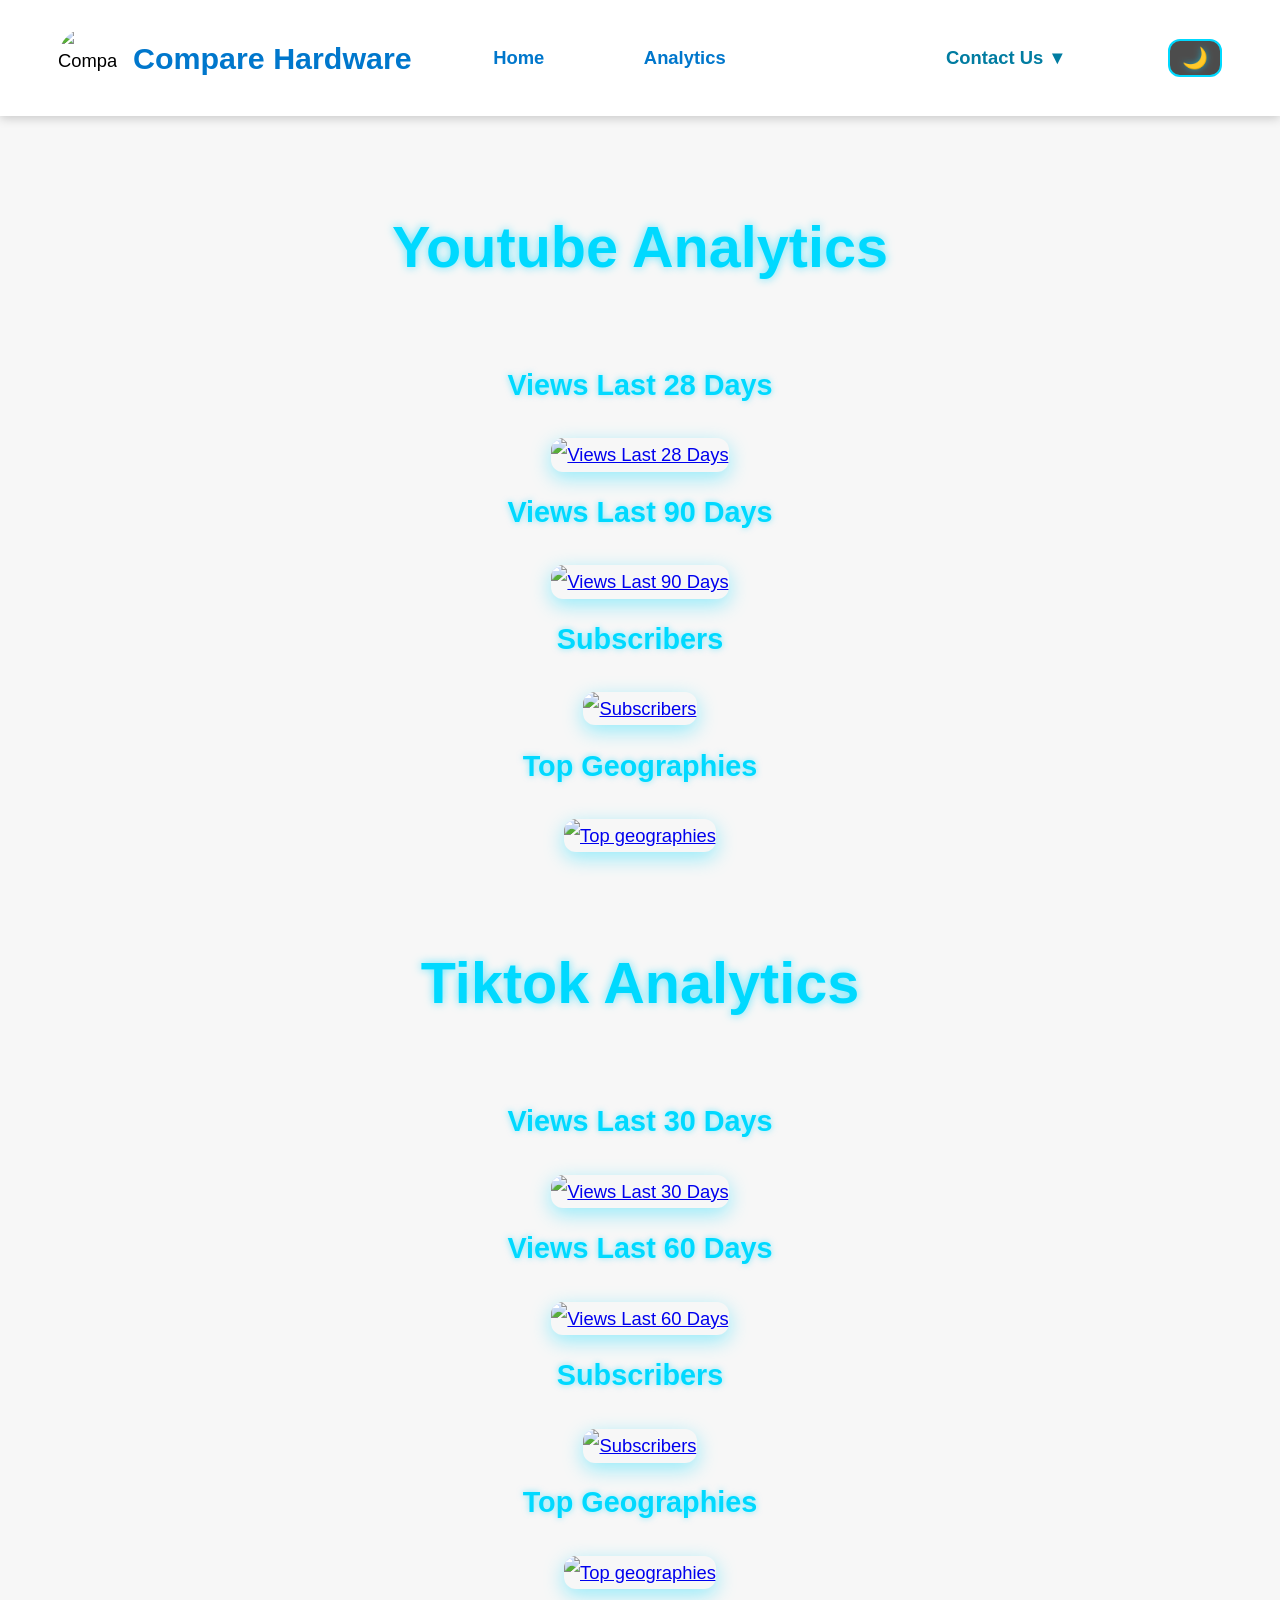
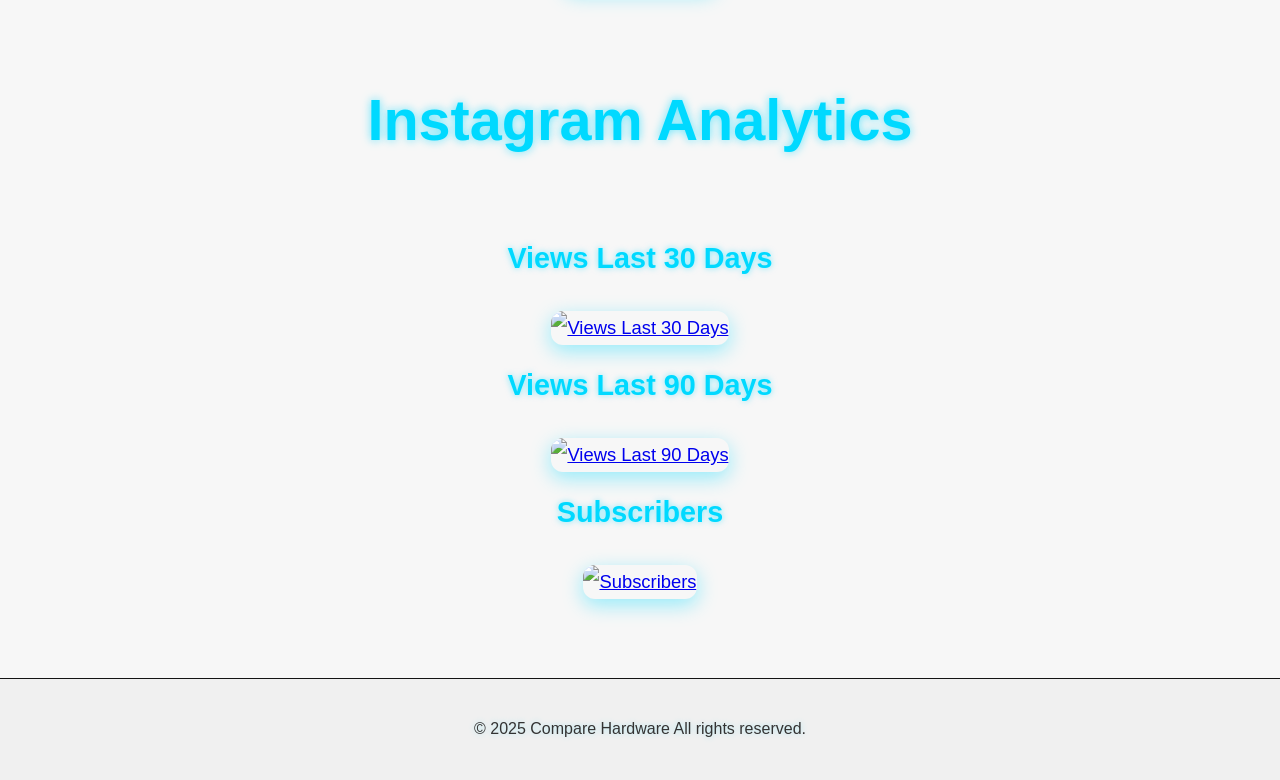
==== analytics.html @ 47e4a1ab "Add files via upload" ====
<!DOCTYPE html>
<html>
<head>
  <meta charset="UTF-8">
  <meta name="viewport" content="width=device-width, initial-scale=1.0">
  <title>Compare Hardware Analytics</title>
  <link rel="stylesheet" href="style.css">
  <style>
    /* Dropdown Contact Us */
    .dropdown {
      position: relative;
      display: inline-block;
      margin-left: 120px; /* نفس مسافة باقي الروابط */
    }
    .dropdown-content {
      display: none;
      position: absolute;
      background-color: rgba(0,0,0,0.85);
      min-width: 200px;
      box-shadow: 0 8px 16px rgba(0,0,0,0.4);
      border-radius: 10px;
      padding: 10px 0;
      z-index: 1000;
    }
    .dropdown-content a {
      color: #00d9ff;
      padding: 10px 20px;
      text-decoration: none;
      display: flex;
      align-items: center;
      gap: 10px;
      transition: all 0.3s ease;
    }
    .dropdown-content a:hover {
      background-color: #00d9ff;
      color: #000;
    }
    .dropdown:hover .dropdown-content {
      display: block;
    }

    /* Light / Dark Mode */
    #mode-toggle {
      cursor: pointer;
      margin-left: 20px;
      font-size: 1.3rem;
      padding: 5px 12px;
      border-radius: 12px;
      border: 2px solid #00d9ff;
      background-color: rgba(0,0,0,0.7);
      color: #00d9ff;
      transition: all 0.3s ease;
    }
    #mode-toggle:hover {
      background-color: #00d9ff;
      color: #000;
    }

    /* Light Mode Styles */
    .light-mode {
      background-color: #f7f7f7 !important;
      color: #000 !important;
    }
    .light-mode .header {
      background-color: rgba(255,255,255,0.9) !important;
      box-shadow: 0 2px 10px rgba(0,0,0,0.2);
    }
    .light-mode .header nav a {
      color: #0077cc !important;
      text-shadow: none;
    }
    .light-mode .header h1 {
      color: #0077cc !important;
      text-shadow: none;
    }
    .light-mode .dropdown-content {
      background-color: rgba(255,255,255,0.95);
    }
    .light-mode .dropdown-content a:hover {
      background-color: #0077cc;
      color: #fff;
    }
    .light-mode footer {
      background-color: #f0f0f0;
      color: #333;
    }

    /* Responsive adjustments */
    @media(max-width:768px){
      .header {
        flex-direction: column;
        gap: 15px;
        padding: 20px;
      }
      .header nav {
        display: flex;
        flex-direction: column;
        gap: 10px;
      }
      .dropdown {
        margin-left: 0;
      }
      #mode-toggle {
        margin-left: 0;
      }
      .stats .gallery img { max-width: 320px; }
      .stats .gallery h3 { font-size: 1.55rem; }
      .analytics h2 { font-size: 3rem; }
    }
  </style>
</head>
<body class="light-mode">
<header class="header">
  <div class="logo">
    <img src="Imagess/channels4_profile.jpg" alt="Compare Hardware Logo">
    <h1>Compare Hardware</h1>
  </div>
  <nav>
    <a href="index.html">Home</a>
    <a href="analytics.html">Analytics</a>
    <div class="dropdown">
      <span class="dropbtn">Contact Us ▼</span>
      <div class="dropdown-content">
        <a href="https://wa.me/201120597102" target="_blank">
          <img src="Imagess/pngimg.com - whatsapp_PNG6.png" alt="WhatsApp" width="20"> WhatsApp
        </a>
        <a href="mailto:magdyymaherr@gmail.com">
          <img src="Imagess/542689.png" alt="Email" width="20"> Email
        </a>
        <a href="tel:+201120597102">
          <img src="Imagess/phone-98.png" alt="Phone" width="20"> Call
        </a>
      </div>
    </div>
  </nav>
  <button id="mode-toggle" class="mode-btn">🌙</button>
</header>

<section class="analytics">
  <h2>Youtube Analytics</h2>
  <div class="stats">
    <div class="gallery">
      <h3>Views Last 28 Days</h3>
      <a href="#img1"><img src="Imagess/Screenshot 2025-11-09 215745.png" alt="Views Last 28 Days"></a>
      <h3>Views Last 90 Days</h3>
      <a href="#img2"><img src="Imagess/Screenshot 2025-11-09 215755.png" alt="Views Last 90 Days"></a>
      <h3>Subscribers</h3>
      <a href="#img3"><img src="Imagess/Screenshot 2025-11-09 215812.png" alt="Subscribers"></a>
      <h3>Top Geographies</h3>
      <a href="#img4"><img src="Imagess/yt.png" alt="Top geographies"></a>
    </div>
  </div>
</section>

<section class="analytics">
  <h2>Tiktok Analytics</h2>
  <div class="stats">
    <div class="gallery">
      <h3>Views Last 30 Days</h3>
      <a href="#img5"><img src="Imagess/30.png" alt="Views Last 30 Days"></a>
      <h3>Views Last 60 Days</h3>
      <a href="#img6"><img src="Imagess/60.png" alt="Views Last 60 Days"></a>
      <h3>Subscribers</h3>
      <a href="#img7"><img src="Imagess/tt fol.png" alt="Subscribers"></a>
      <h3>Top Geographies</h3>
      <a href="#img8"><img src="Imagess/tt loc.png" alt="Top geographies"></a>
    </div>
  </div>
</section>

<section class="analytics">
  <h2>Instagram Analytics</h2>
  <div class="stats">
    <div class="gallery">
      <h3>Views Last 30 Days</h3>
      <a href="#img9"><img src="Imagess/inst30.png" alt="Views Last 30 Days"></a>
      <h3>Views Last 90 Days</h3>
      <a href="#img10"><img src="Imagess/inst 90.png" alt="Views Last 90 Days"></a>
      <h3>Subscribers</h3>
      <a href="#img11"><img src="Imagess/inst fol.png" alt="Subscribers"></a>
    </div>
  </div>
</section>

<!-- Lightbox -->
<div id="img1" class="lightbox"><img src="Imagess/Screenshot 2025-11-09 215745.png"></div>
<div id="img2" class="lightbox"><img src="Imagess/Screenshot 2025-11-09 215755.png"></div>
<div id="img3" class="lightbox"><img src="Imagess/Screenshot 2025-11-09 215812.png"></div>
<div id="img4" class="lightbox"><img src="Imagess/yt.png"></div>
<div id="img5" class="lightbox"><img src="Imagess/30.png"></div>
<div id="img6" class="lightbox"><img src="Imagess/60.png"></div>
<div id="img7" class="lightbox"><img src="Imagess/tt fol.png"></div>
<div id="img8" class="lightbox"><img src="Imagess/tt loc.png"></div>
<div id="img9" class="lightbox"><img src="Imagess/inst30.png"></div>
<div id="img10" class="lightbox"><img src="Imagess/inst 90.png"></div>
<div id="img11" class="lightbox"><img src="Imagess/inst fol.png"></div>

<footer>
  <p>© 2025 Compare Hardware All rights reserved.</p>
</footer>

<script>
  const modeToggle = document.getElementById('mode-toggle');
  modeToggle.addEventListener('click', () => {
    document.body.classList.toggle('light-mode');
    modeToggle.textContent = document.body.classList.contains('light-mode') ? '🌞' : '🌙';
  });
  document.querySelectorAll("div").forEach((e)=>e.onclick = ()=> {if(window.location.hash) window.location.hash = ''});
</script>
</body>
</html>
---- style.css ----
/* ===================== عام ===================== */
* {
  margin: 0;
  padding: 0;
  box-sizing: border-box;
  font-family: "Montserrat", sans-serif;
  opacity: 0; /* عشان افكت الظهور */
  transform: translateY(20px);
  animation: fadeInUp 1s forwards;
}

body {
  background-color: #141414;
  color: #141414;
  line-height: 1.8;
  font-size: 1.15rem;
  transition: background-color 0.4s, color 0.4s;
}

/* ===================== Header ===================== */
.header {
  display: flex;
  align-items: center;
  justify-content: space-between;
  padding: 28px 58px;
  background-color: #141414;
  position: sticky;
  top: 0;
  z-index: 1000;
  box-shadow: 0 2px 10px #141414;
  flex-wrap: wrap;
}

.header .logo {
  display: flex;
  align-items: center;
  gap: 15px;
}

.header .logo img {
  width: 60px;
  height: 60px;
  border-radius: 50%;
  object-fit: cover;
}

.header h1 {
  font-weight: 800;
  font-size: 1.9rem;
  color: #00d9ff;
  text-shadow: 0 0 8px rgba(0,217,255,0.6);
}

.header nav {
  display: flex;
  align-items: center;
  gap: 100px; /* مسافة بين الروابط */
  flex-wrap: wrap;
}

.header nav a, 
.header .dropbtn {
  color: #00d9ff;
  text-decoration: none;
  font-weight: 600;
  position: relative;
  transition: color 0.3s ease;
  text-shadow: 0 0 6px rgba(0,217,255,0.6);
  cursor: pointer;
}

.header nav a::after,
.header .dropbtn::after {
  content: "";
  position: absolute;
  width: 0;
  height: 2px;
  left: 0;
  bottom: -5px;
  background-color: #00d9ff;
  transition: width 0.3s;
}

.header nav a:hover::after,
.header .dropbtn:hover::after {
  width: 100%;
}

/* ===================== Dropdown ===================== */
.dropdown {
  position: relative;
}

.dropdown-content {
  display: none;
  position: absolute;
  top: 35px;
  right: 0;
  background-color: rgba(0,0,0,0.9);
  min-width: 190px;
  border-radius: 10px;
  box-shadow: 0 4px 10px rgba(0,217,255,0.3);
  z-index: 10;
}

.dropdown-content a {
  color: #00d9ff;
  padding: 12px 16px;
  display: flex;
  align-items: center;
  text-decoration: none;
  transition: background 0.3s;
  font-weight: 500;
}

.dropdown-content a img {
  width: 20px;
  margin-right: 10px;
}

.dropdown-content a:hover {
  background-color: rgba(0,217,255,0.1);
}

.dropdown:hover .dropdown-content {
  display: block;
}

/* ===================== زر الوضع الليلي والفاتح ===================== */
.mode-btn {
  background: none;
  border: none;
  font-size: 22px;
  cursor: pointer;
  color: #00d9ff;
  text-shadow: 0 0 6px rgba(0,217,255,0.6);
  transition: transform 0.3s;
}

.mode-btn:hover {
  transform: scale(1.1);
}

/* Light Mode */
body.light-mode {
  background-color: #f9f9f9;
  color: #000;
}

body.light-mode .header {
  background-color: rgba(255,255,255,0.9);
  box-shadow: 0 2px 10px rgba(0,0,0,0.2);
}

body.light-mode .header h1 {
  color: #007ca1;
  text-shadow: none;
}

body.light-mode nav a,
body.light-mode .dropbtn {
  color: #007ca1;
  text-shadow: none;
}

body.light-mode .dropdown-content {
  background-color: #fff;
}

body.light-mode .dropdown-content a {
  color: #007ca1;
}

body.light-mode .dropdown-content a:hover {
  background-color: rgba(0,124,161,0.1);
}

/* ===================== Hero ===================== */
.hero {
  position: relative;
  height: 100vh;
  display: flex;
  justify-content: center;
  align-items: center;
  text-align: center;
  overflow: hidden;
}

.cover-img {
  width: 100vw;
  height: 100vh;
  object-fit: cover;
  filter: brightness(0.45);
  transition: transform 1.5s ease;
  animation: fadeIn 2s forwards 0.5s;
}

.hero-text {
  position: absolute;
  z-index: 2;
  padding: 0 20px;
}

.hero-text h2 {
  font-size: 3rem;
  font-weight: 800;
  color: #00d9ff;
  margin-bottom: 12px;
  text-shadow: 0 0 12px rgba(0,217,255,0.7);
}

.hero-text p {
  font-size: 1.4rem;
  color: #00d9ff;
  text-shadow: 0 0 6px rgba(0,217,255,0.5);
}

/* ===================== Home Sections ===================== */
.about, .projects, .contact {
  max-width: 1000px;
  margin: 90px auto;
  text-align: center;
  padding: 0 20px;
}

.about h2, .projects h2, .contact h2 {
  font-size: 2.5rem;
  color: #00d9ff;
  margin-bottom: 28px;
  text-shadow: 0 0 8px rgba(0,217,255,0.5);
}

.about p {
  font-size: 1.3rem;
  color: #00d9ff;
  text-shadow: 0 0 4px rgba(0,217,255,0.3);
}

/* ===================== Gallery ===================== */
.gallery {
  display: grid;
  grid-template-columns: repeat(auto-fit, minmax(300px, 1fr));
  gap: 30px;
  margin-top: 25px;
}

.gallery h3 {
  color: #00d9ff;
  text-align: center;
  font-size: 1.25rem;
  margin-bottom: 12px;
  text-shadow: 0 0 6px rgba(0,217,255,0.4);
}

.gallery img {
  width: 100%;
  border-radius: 15px;
  object-fit: cover;
  box-shadow: 0 6px 20px rgba(0,217,255,0.3);
  transition: transform 0.3s ease, box-shadow 0.3s ease;
  cursor: pointer;
  animation: fadeIn 1s forwards;
}

.gallery img:hover {
  transform: scale(1.06);
  box-shadow: 0 12px 30px rgba(0,217,255,0.6);
}

/* ===================== Projects Section ===================== */
.project-item {
  display: flex;
  flex-direction: column;
  align-items: center;
  gap: 10px;
}

.project-item a {
  color: #00d9ff;
  font-weight: 600;
  text-decoration: none;
  border: 2px solid #00d9ff;
  padding: 8px 16px;
  border-radius: 25px;
  transition: all 0.3s ease;
  text-shadow: 0 0 6px rgba(0,217,255,0.5);
}

.project-item a:hover {
  background-color: #00d9ff;
  color: #000;
}

/* ===================== Sponsors ===================== */
.sponsors {
  padding: 60px 20px;
  text-align: center;
}

.sponsors h2 {
  color: #00d9ff;
  text-align: center;
  font-size: 2.5rem;
  margin-bottom: 28px;
  text-shadow: 0 0 10px rgba(0,217,255,0.6);
}

.sponsor-logos {
  display: flex;
  justify-content: center;
  flex-wrap: wrap;
  gap: 25px;
  align-items: center;
}

.sponsor-logos img {
  width: 120px;
  border-radius: 12px;
  object-fit: contain;
  cursor: pointer;
  transition: transform 0.3s ease, box-shadow 0.3s ease;
  animation: fadeIn 1s forwards 0.3s;
}

.sponsor-logos img:hover {
  transform: scale(1.1);
  box-shadow: 0 10px 30px rgba(0,217,255,0.6);
}

/* ===================== Analytics ===================== */
.analytics {
  max-width: 1000px;
  margin: 80px auto;
  padding: 0 20px;
}

.analytics h2 {
  font-size: 3.6rem;
  color: #00d9ff;
  text-align: center;
  margin-bottom: 35px;
  text-shadow: 0 0 10px rgba(0,217,255,0.6);
}

.stats {
  display: flex;
  flex-wrap: wrap;
  justify-content: center;
  gap: 35px;
}

.stats .gallery {
  display: flex;
  flex-direction: column;
  align-items: center;
  gap: 15px;
}

.stats .gallery h3 {
  font-size: 1.8rem;
  text-shadow: 0 0 6px rgba(0,217,255,0.5);
}

.stats .gallery img {
  width: 500px;
  border-radius: 12px;
  box-shadow: 0 6px 20px rgba(0,217,255,0.4);
  transition: transform 0.3s ease, box-shadow 0.3s ease;
  cursor: pointer;
  animation: fadeIn 1s forwards 0.5s;
}

.stats .gallery img:hover {
  transform: scale(1.05);
  box-shadow: 0 12px 30px rgba(0,217,255,0.7);
}

/* ===================== Lightbox ===================== */
.gallery img, .stats .gallery img, .sponsor-logos img {
  cursor: pointer;
  transition: all 0.3s ease;
}

.lightbox {
  position: fixed;
  display: none;
  top: 0; left: 0;
  width: 100%;
  height: 100%;
  background: rgba(0,0,0,0.85);
  justify-content: center;
  align-items: center;
  z-index: 2000;
  padding: 20px;
}

.lightbox img {
  max-width: 90%;
  max-height: 90%;
  border-radius: 12px;
  align-self: flex-start;
}

.lightbox:target {
  display: flex;
}

/* ===================== Social Links ===================== */
.social-links {
  display: flex;
  justify-content: center;
  flex-wrap: wrap;
  gap: 28px;
  margin-top: 30px;
}

.social-links a {
  display: flex;
  align-items: center;
  justify-content: center;
  min-width: 140px;
  padding: 14px 24px;
  color: #00d9ff;
  text-decoration: none;
  font-weight: 600;
  border: 2px solid #00d9ff;
  border-radius: 20px;
  background-color: rgb(0, 0, 0);
  transition: all 0.4s ease;
  box-shadow: 0 0 8px rgba(0,217,255,0.5);
  opacity: 0;
  transform: translateY(20px);
  animation: fadeInBox 0.8s forwards;
}

.social-links a:hover {
  background-color: #00d9ff;
  color: #000;
  box-shadow: 0 0 20px rgba(0,217,255,0.9);
  transform: scale(1.08);
}

/* Fade in boxes animation with slight stagger */
.social-links a:nth-child(1){ animation-delay: 0.3s; }
.social-links a:nth-child(2){ animation-delay: 0.5s; }
.social-links a:nth-child(3){ animation-delay: 0.7s; }
.social-links a:nth-child(4){ animation-delay: 0.9s; }

@keyframes fadeInBox {
  0% { opacity: 0; transform: translateY(20px); }
  60% { opacity: 1; transform: translateY(-5px); }
  100% { opacity: 1; transform: translateY(0); }
}

/* ===================== Footer ===================== */
footer {
  text-align: center;
  padding: 36px;
  background-color: #000;
  border-top: 1px solid #141414;
  font-size: 1rem;
  color: #444444;
  text-shadow: 0 0 6px rgba(0,217,255,0.3);
}

/* ===================== Animations ===================== */
@keyframes fadeInUp {
  to {
    opacity: 1;
    transform: translateY(0);
  }
}

@keyframes fadeIn {
  to { opacity: 1; transform: translateY(0);}
}

/* ===================== تجاوب ===================== */
@media(max-width:1024px){
  .stats .gallery img { max-width: 450px; }
  .sponsor-logos img { width: 150px; }
}

@media(max-width:768px){
  .stats .gallery img { max-width: 320px; }
  .stats .gallery h3 { font-size: 1.55rem; }
  .analytics h2 { font-size: 3rem; }
  .sponsor-logos img { width: 120px; }
  .hero-text h2 { font-size: 2.4rem; }
  .hero-text p { font-size: 1.2rem; }
  .gallery { grid-template-columns: repeat(auto-fit,minmax(220px,1fr)); }
  .stats { gap: 25px; }
  .header nav { gap: 20px; justify-content: center; margin-top: 10px; }
}
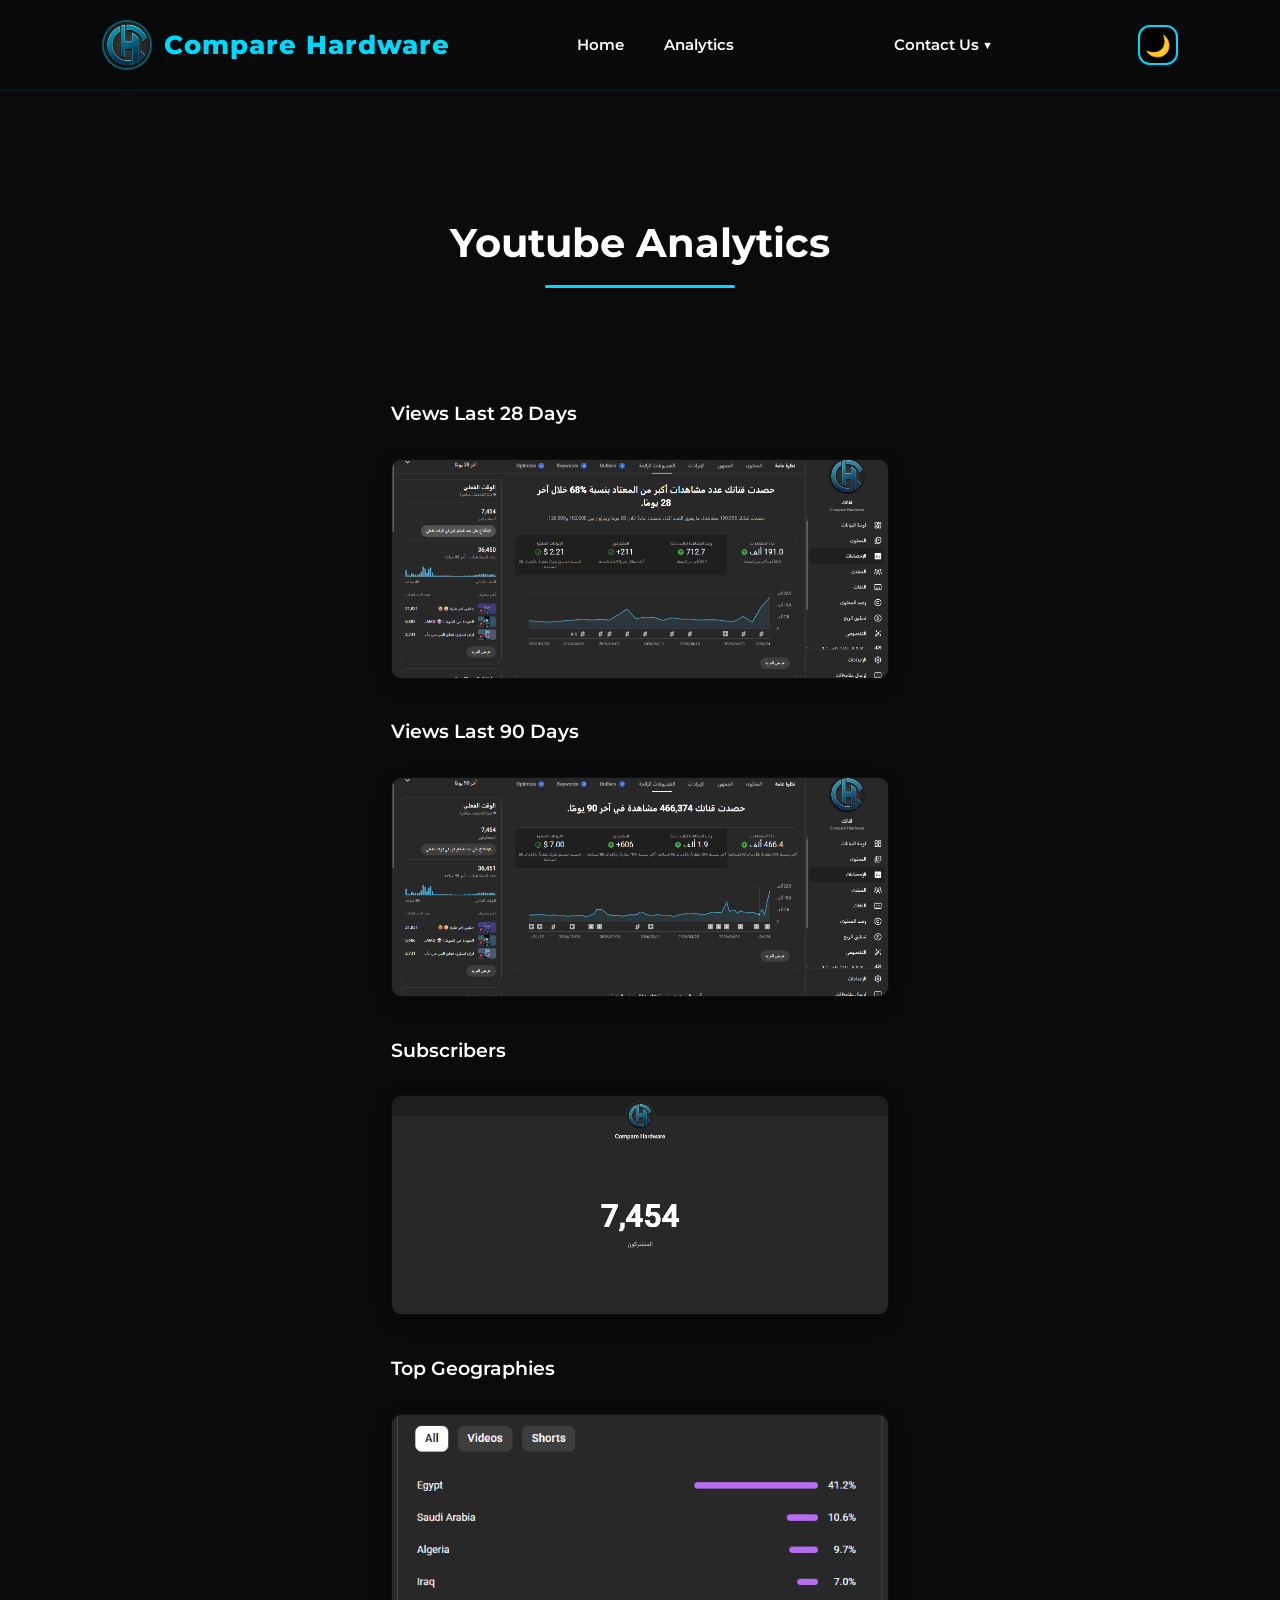
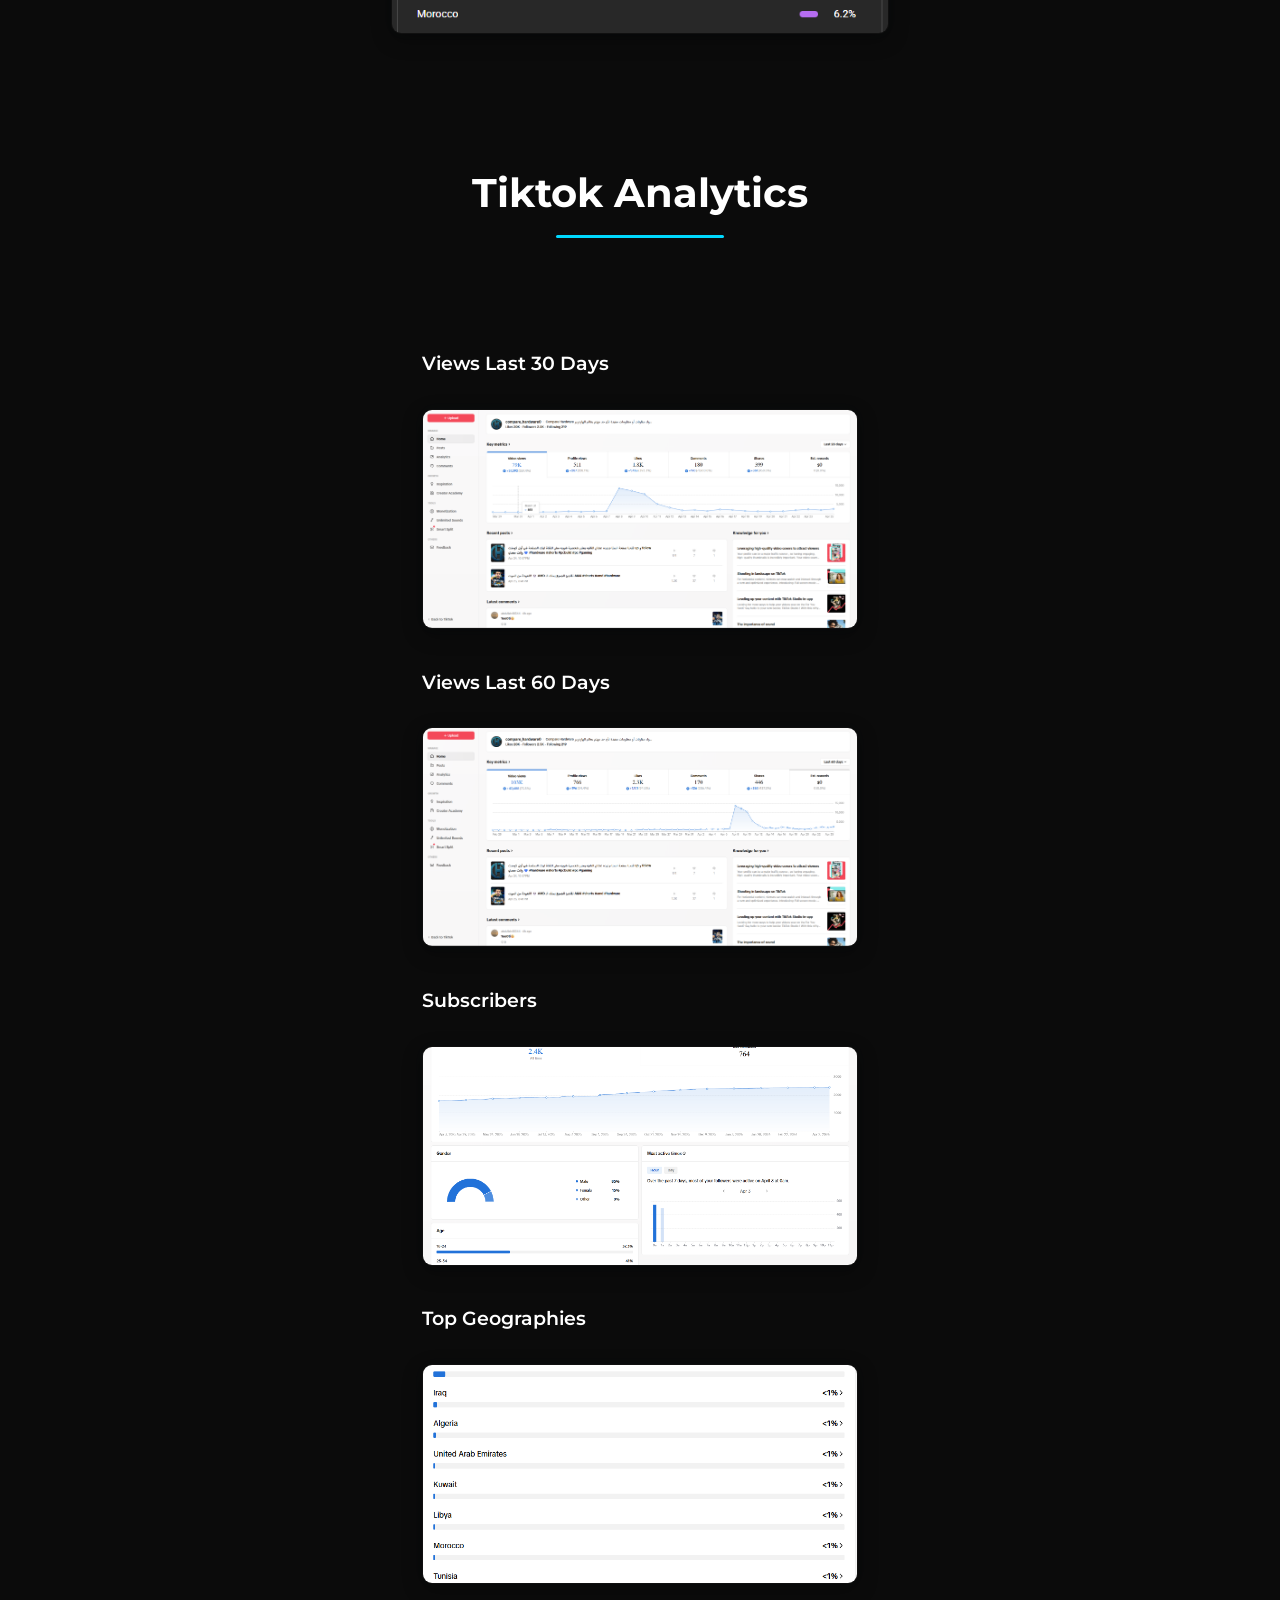
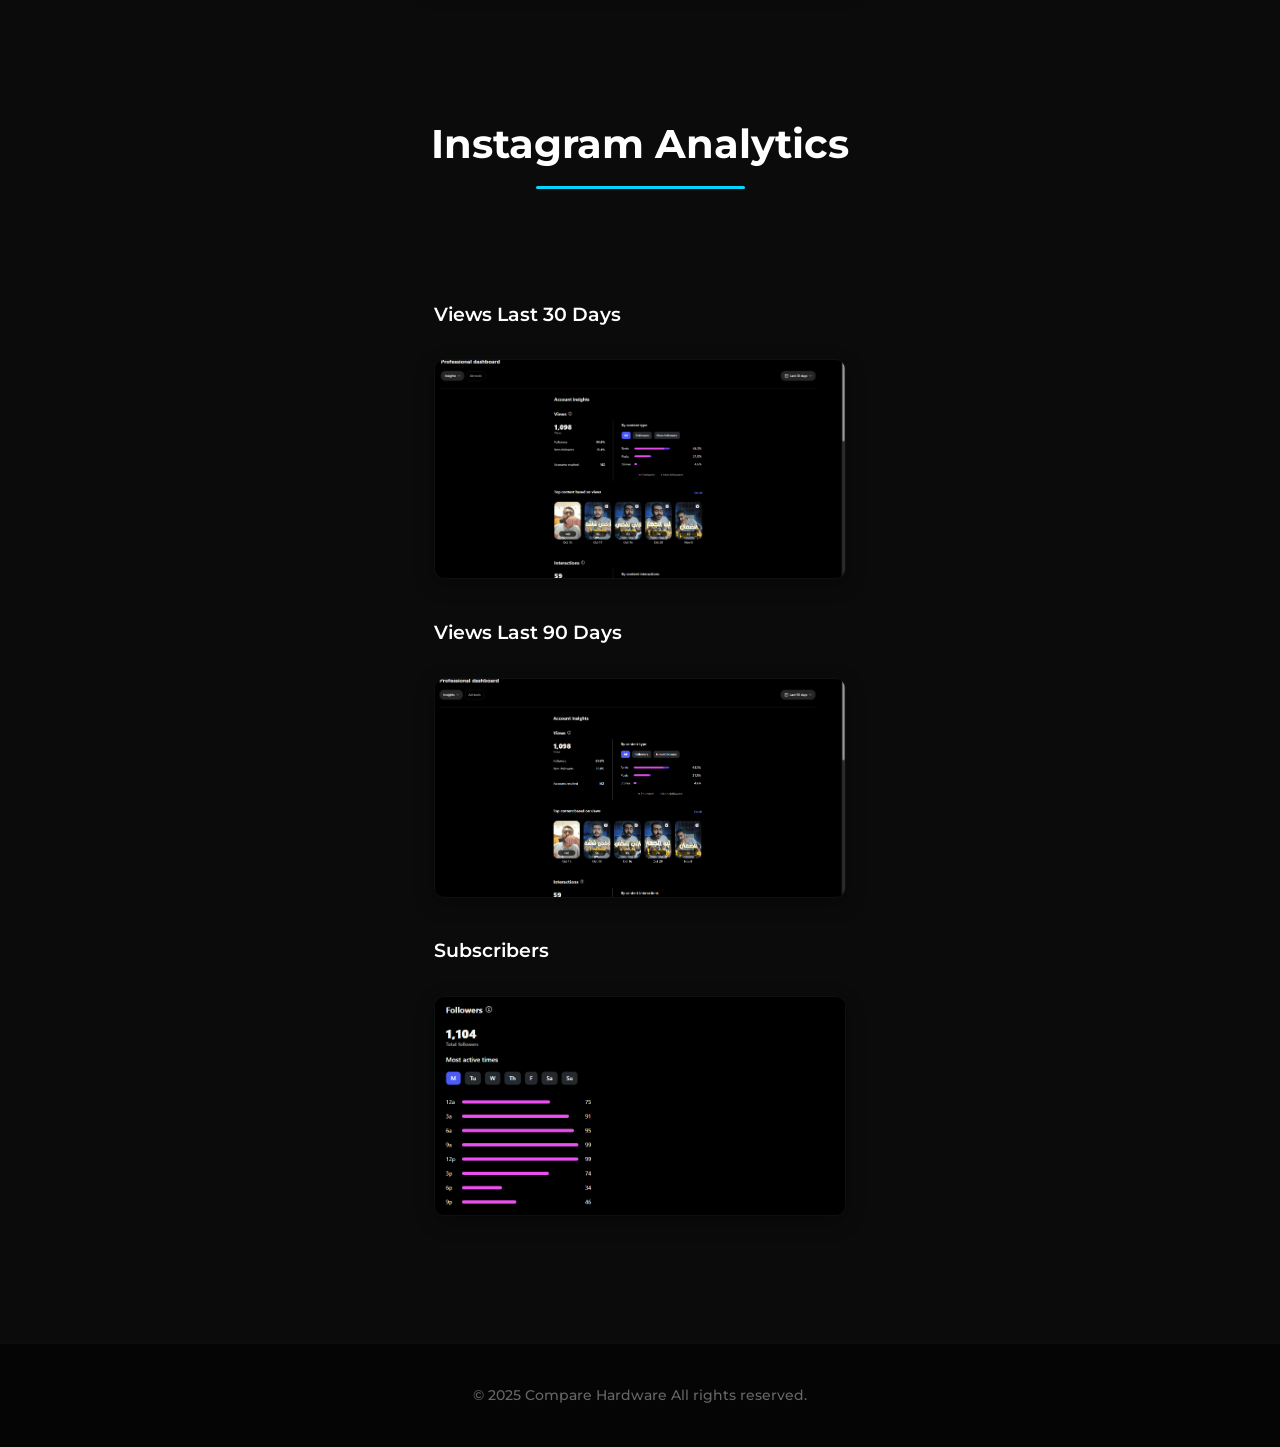
==== commit 8db59e85: "Add files via upload" ====
--- a/analytics.html
+++ b/analytics.html
@@ -109,7 +109,14 @@
     }
   </style>
 </head>
-<body class="light-mode">
+<body>
+  <script>
+    /* منع الوميض: فحص الثيم وتطبيقه فوراً قبل رندر عناصر الصفحة */
+    if (localStorage.getItem("theme") === "light") {
+      document.body.classList.add("light-mode");
+    }
+  </script>
+
 <header class="header">
   <div class="logo">
     <img src="Imagess/channels4_profile.jpg" alt="Compare Hardware Logo">
@@ -200,12 +207,32 @@
 </footer>
 
 <script>
-  const modeToggle = document.getElementById('mode-toggle');
-  modeToggle.addEventListener('click', () => {
-    document.body.classList.toggle('light-mode');
-    modeToggle.textContent = document.body.classList.contains('light-mode') ? '🌞' : '🌙';
+  document.addEventListener("DOMContentLoaded", () => {
+    const modeToggle = document.getElementById('mode-toggle');
+    const body = document.body;
+
+    // ضبط إيموجي الزرار بشكل صحيح بناءً على الوضع الحالي المخزن عند تحميل الصفحة
+    if (body.classList.contains('light-mode')) {
+      modeToggle.textContent = '🌞';
+    } else {
+      modeToggle.textContent = '🌙';
+    }
+
+    // تشغيل التبديل والحفظ الفوري بالاختيار الجديد
+    modeToggle.addEventListener('click', () => {
+      body.classList.toggle('light-mode');
+      
+      if (body.classList.contains('light-mode')) {
+        modeToggle.textContent = '🌞';
+        localStorage.setItem("theme", "light");
+      } else {
+        modeToggle.textContent = '🌙';
+        localStorage.setItem("theme", "dark");
+      }
+    });
   });
-  document.querySelectorAll("div").forEach((e)=>e.onclick = ()=> {if(window.location.hash) window.location.hash = ''});
+
+  document.querySelectorAll("div").forEach((e) => e.onclick = () => { if (window.location.hash) window.location.hash = '' });
 </script>
 </body>
 </html>
--- a/style.css
+++ b/style.css
@@ -1,72 +1,109 @@
-/* ===================== عام ===================== */
+/* ===================== الإعدادات العامة والخطوط ===================== */
+@import url('https://fonts.googleapis.com/css2?family=Montserrat:wght@400;500;600;700;800&display=swap');
+
 * {
   margin: 0;
   padding: 0;
   box-sizing: border-box;
   font-family: "Montserrat", sans-serif;
-  opacity: 0; /* عشان افكت الظهور */
-  transform: translateY(20px);
-  animation: fadeInUp 1s forwards;
+}
+
+html {
+  scroll-behavior: smooth;
 }
 
 body {
-  background-color: #141414;
-  color: #141414;
-  line-height: 1.8;
-  font-size: 1.15rem;
-  transition: background-color 0.4s, color 0.4s;
-}
-
-/* ===================== Header ===================== */
+  background-color: #0b0b0b; 
+  color: #e0e0e0; 
+  line-height: 1.6;
+  font-size: 1rem;
+  overflow-x: hidden;
+  transition: background-color 0.4s cubic-bezier(0.4, 0, 0.2, 1), color 0.4s cubic-bezier(0.4, 0, 0.2, 1);
+}
+
+/* ===================== الهيدر ولوجو القناة (Header & Channel Logo) ===================== */
 .header {
   display: flex;
   align-items: center;
   justify-content: space-between;
-  padding: 28px 58px;
-  background-color: #141414;
+  padding: 20px 8%;
+  background-color: rgba(11, 11, 11, 0.85);
   position: sticky;
   top: 0;
   z-index: 1000;
-  box-shadow: 0 2px 10px #141414;
-  flex-wrap: wrap;
+  backdrop-filter: blur(12px); 
+  -webkit-backdrop-filter: blur(12px);
+  border-bottom: 1px solid rgba(0, 217, 255, 0.1);
+  transition: all 0.3s ease;
 }
 
 .header .logo {
   display: flex;
   align-items: center;
-  gap: 15px;
-}
-
+  gap: 12px;
+}
+
+/* [تعديل] إضافة الأنيميشن والـ Deep Glow للوجو القناة في الهيدر */
 .header .logo img {
-  width: 60px;
-  height: 60px;
+  width: 50px;
+  height: 50px;
   border-radius: 50%;
   object-fit: cover;
+  border: 2px solid rgba(0, 217, 255, 0.4);
+  background-color: rgba(255, 255, 255, 0.02);
+  box-shadow: 0 4px 15px rgba(0, 0, 0, 0.3), 0 0 15px rgba(0, 217, 255, 0.03);
+  /* أنيميشن بريميوم مرن عند التحويم */
+  transition: transform 0.4s cubic-bezier(0.175, 0.885, 0.32, 1.275), box-shadow 0.4s ease, border-color 0.4s ease;
+}
+
+.header .logo img:hover {
+  transform: translateY(-3px) scale(1.08);
+  border-color: rgba(0, 217, 255, 1);
+  background-color: rgba(0, 217, 255, 0.05);
+  box-shadow: 0 8px 25px rgba(0, 217, 255, 0.3), 0 0 25px rgba(0, 217, 255, 0.15);
+}
+
+body.light-mode .header .logo img {
+  border-color: rgba(0, 124, 161, 0.4);
+  box-shadow: 0 4px 15px rgba(0, 0, 0, 0.05), 0 0 15px rgba(0, 124, 161, 0.02);
+}
+
+body.light-mode .header .logo img:hover {
+  border-color: rgba(0, 124, 161, 1);
+  background-color: rgba(0, 124, 161, 0.05);
+  box-shadow: 0 8px 25px rgba(0, 124, 161, 0.2), 0 0 25px rgba(0, 124, 161, 0.1);
 }
 
 .header h1 {
   font-weight: 800;
-  font-size: 1.9rem;
+  font-size: 1.6rem;
   color: #00d9ff;
-  text-shadow: 0 0 8px rgba(0,217,255,0.6);
+  letter-spacing: 1px;
 }
 
 .header nav {
   display: flex;
   align-items: center;
-  gap: 100px; /* مسافة بين الروابط */
-  flex-wrap: wrap;
+  gap: 40px; 
 }
 
 .header nav a, 
 .header .dropbtn {
-  color: #00d9ff;
+  color: #ffffff;
   text-decoration: none;
   font-weight: 600;
+  font-size: 0.95rem;
   position: relative;
+  padding: 8px 0;
   transition: color 0.3s ease;
-  text-shadow: 0 0 6px rgba(0,217,255,0.6);
   cursor: pointer;
+  background: none;
+  border: none;
+}
+
+.header nav a:hover,
+.header .dropbtn:hover {
+  color: #00d9ff;
 }
 
 .header nav a::after,
@@ -76,9 +113,9 @@
   width: 0;
   height: 2px;
   left: 0;
-  bottom: -5px;
+  bottom: 0;
   background-color: #00d9ff;
-  transition: width 0.3s;
+  transition: width 0.3s cubic-bezier(0.4, 0, 0.2, 1);
 }
 
 .header nav a:hover::after,
@@ -86,385 +123,594 @@
   width: 100%;
 }
 
-/* ===================== Dropdown ===================== */
+/* ===================== القوائم المنسدلة (Dropdown) ===================== */
 .dropdown {
   position: relative;
 }
 
 .dropdown-content {
-  display: none;
+  opacity: 0;
+  visibility: hidden;
   position: absolute;
-  top: 35px;
+  top: 100%;
   right: 0;
-  background-color: rgba(0,0,0,0.9);
-  min-width: 190px;
-  border-radius: 10px;
-  box-shadow: 0 4px 10px rgba(0,217,255,0.3);
+  background-color: #141414;
+  min-width: 220px;
+  border-radius: 8px;
+  border: 1px solid rgba(0, 217, 255, 0.15);
+  box-shadow: 0 10px 30px rgba(0, 0, 0, 0.5);
+  padding: 8px 0;
+  transform: translateY(10px);
+  transition: all 0.3s cubic-bezier(0.4, 0, 0.2, 1);
   z-index: 10;
 }
 
+.dropdown:hover .dropdown-content {
+  opacity: 1;
+  visibility: visible;
+  transform: translateY(0);
+}
+
 .dropdown-content a {
+  color: #e0e0e0;
+  padding: 12px 20px;
+  display: flex;
+  align-items: center;
+  gap: 12px;
+  text-decoration: none;
+  font-weight: 500;
+  font-size: 0.9rem;
+  transition: all 0.2s ease;
+}
+
+.dropdown-content a::after {
+  display: none; 
+}
+
+.dropdown-content a img {
+  width: 18px;
+  height: 18px;
+  object-fit: contain;
+}
+
+.dropdown-content a:hover {
+  background-color: rgba(0, 217, 255, 0.08);
   color: #00d9ff;
-  padding: 12px 16px;
-  display: flex;
-  align-items: center;
-  text-decoration: none;
-  transition: background 0.3s;
-  font-weight: 500;
-}
-
-.dropdown-content a img {
-  width: 20px;
-  margin-right: 10px;
-}
-
-.dropdown-content a:hover {
-  background-color: rgba(0,217,255,0.1);
-}
-
-.dropdown:hover .dropdown-content {
-  display: block;
-}
-
-/* ===================== زر الوضع الليلي والفاتح ===================== */
+  padding-left: 24px; 
+}
+
+/* ===================== زر تبديل الثيم (Mode Button) ===================== */
 .mode-btn {
-  background: none;
-  border: none;
-  font-size: 22px;
+  background: rgba(0, 217, 255, 0.1);
+  border: 1px solid rgba(0, 217, 255, 0.2);
+  width: 40px;
+  height: 40px;
+  border-radius: 50%;
+  display: flex;
+  align-items: center;
+  justify-content: center;
+  font-size: 18px;
   cursor: pointer;
   color: #00d9ff;
-  text-shadow: 0 0 6px rgba(0,217,255,0.6);
-  transition: transform 0.3s;
+  transition: all 0.3s ease;
 }
 
 .mode-btn:hover {
-  transform: scale(1.1);
-}
-
-/* Light Mode */
+  background: #00d9ff;
+  color: #0b0b0b;
+  transform: rotate(15deg) scale(1.05);
+}
+
+/* ===================== الوضع الفاتح الأساسي (Light Mode) ===================== */
 body.light-mode {
-  background-color: #f9f9f9;
-  color: #000;
+  background-color: #f4f6f9;
+  color: #2b2b2b;
 }
 
 body.light-mode .header {
-  background-color: rgba(255,255,255,0.9);
-  box-shadow: 0 2px 10px rgba(0,0,0,0.2);
+  background-color: rgba(255, 255, 255, 0.85);
+  border-bottom: 1px solid rgba(0, 124, 161, 0.1);
 }
 
 body.light-mode .header h1 {
   color: #007ca1;
-  text-shadow: none;
-}
-
-body.light-mode nav a,
-body.light-mode .dropbtn {
+}
+
+body.light-mode .header nav a,
+body.light-mode .header .dropbtn {
+  color: #333333;
+}
+
+body.light-mode .header nav a:hover,
+body.light-mode .header .dropbtn:hover {
   color: #007ca1;
-  text-shadow: none;
+}
+
+body.light-mode .header nav a::after,
+body.light-mode .header .dropbtn::after {
+  background-color: #007ca1;
 }
 
 body.light-mode .dropdown-content {
-  background-color: #fff;
+  background-color: #ffffff;
+  border: 1px solid rgba(0, 0, 0, 0.08);
+  box-shadow: 0 10px 30px rgba(0, 0, 0, 0.06);
 }
 
 body.light-mode .dropdown-content a {
+  color: #444444;
+}
+
+body.light-mode .dropdown-content a:hover {
+  background-color: rgba(0, 124, 161, 0.05);
   color: #007ca1;
 }
 
-body.light-mode .dropdown-content a:hover {
-  background-color: rgba(0,124,161,0.1);
-}
-
-/* ===================== Hero ===================== */
+body.light-mode .mode-btn {
+  background: rgba(0, 124, 161, 0.08);
+  border: 1px solid rgba(0, 124, 161, 0.15);
+  color: #007ca1;
+}
+
+body.light-mode .mode-btn:hover {
+  background: #007ca1;
+  color: #ffffff;
+}
+
+/* ===================== قسم الواجهة (Hero Section) ===================== */
 .hero {
   position: relative;
-  height: 100vh;
+  height: calc(100vh - 90px);
   display: flex;
   justify-content: center;
   align-items: center;
   text-align: center;
   overflow: hidden;
+  background-color: #000;
 }
 
 .cover-img {
-  width: 100vw;
-  height: 100vh;
+  position: absolute;
+  top: 0;
+  left: 0;
+  width: 100%;
+  height: 100%;
   object-fit: cover;
-  filter: brightness(0.45);
-  transition: transform 1.5s ease;
-  animation: fadeIn 2s forwards 0.5s;
+  filter: brightness(0.35);
+  transform: scale(1.02);
+  animation: zoomBackground 8s ease-out forwards;
 }
 
 .hero-text {
-  position: absolute;
+  position: relative;
   z-index: 2;
-  padding: 0 20px;
+  max-width: 800px;
+  padding: 0 24px;
+  opacity: 0;
+  transform: translateY(30px);
+  animation: fadeInUp 1s cubic-bezier(0.4, 0, 0.2, 1) forwards 0.5s;
 }
 
 .hero-text h2 {
-  font-size: 3rem;
+  font-size: 3.5rem;
   font-weight: 800;
+  color: #ffffff;
+  margin-bottom: 16px;
+  line-height: 1.2;
+}
+
+.hero-text h2 span {
   color: #00d9ff;
-  margin-bottom: 12px;
-  text-shadow: 0 0 12px rgba(0,217,255,0.7);
 }
 
 .hero-text p {
-  font-size: 1.4rem;
-  color: #00d9ff;
-  text-shadow: 0 0 6px rgba(0,217,255,0.5);
-}
-
-/* ===================== Home Sections ===================== */
+  font-size: 1.25rem;
+  color: #b0b0b0;
+  font-weight: 400;
+}
+
+/* ===================== الأقسام الأساسية (Sections Global) ===================== */
 .about, .projects, .contact {
-  max-width: 1000px;
-  margin: 90px auto;
+  max-width: 1140px;
+  margin: 120px auto;
+  padding: 0 24px;
   text-align: center;
-  padding: 0 20px;
 }
 
 .about h2, .projects h2, .contact h2 {
-  font-size: 2.5rem;
-  color: #00d9ff;
-  margin-bottom: 28px;
-  text-shadow: 0 0 8px rgba(0,217,255,0.5);
+  font-size: 2.2rem;
+  font-weight: 700;
+  color: #ffffff;
+  margin-bottom: 20px;
+  position: relative;
+  display: inline-block;
+}
+
+.about h2::after, .projects h2::after, .contact h2::after {
+  content: "";
+  display: block;
+  width: 50%;
+  height: 3px;
+  background-color: #00d9ff;
+  margin: 10px auto 0 auto;
+  border-radius: 2px;
+}
+
+body.light-mode .about h2, 
+body.light-mode .projects h2, 
+body.light-mode .contact h2 {
+  color: #1a1a1a;
 }
 
 .about p {
-  font-size: 1.3rem;
-  color: #00d9ff;
-  text-shadow: 0 0 4px rgba(0,217,255,0.3);
-}
-
-/* ===================== Gallery ===================== */
+  font-size: 1.15rem;
+  color: #a0a0a0;
+  max-width: 800px;
+  margin: 0 auto;
+  line-height: 1.8;
+}
+
+body.light-mode .about p {
+  color: #555555;
+}
+
+/* ===================== صور الفيديوهات في صفحة HOME ===================== */
 .gallery {
   display: grid;
-  grid-template-columns: repeat(auto-fit, minmax(300px, 1fr));
+  grid-template-columns: repeat(auto-fit, minmax(320px, 1fr));
   gap: 30px;
-  margin-top: 25px;
+  margin-top: 40px;
+}
+
+.project-item {
+  background: #141414;
+  border-radius: 16px;
+  overflow: hidden;
+  padding: 20px;
+  border: 1px solid rgba(255, 255, 255, 0.03);
+  display: flex;
+  flex-direction: column;
+  align-items: center;
+  gap: 15px;
+  opacity: 0;
+  transform: translateY(30px);
+  animation: fadeInUp 1s cubic-bezier(0.4, 0, 0.2, 1) forwards 0.3s;
+  box-shadow: 0 10px 30px rgba(0, 0, 0, 0.4), 0 0 25px rgba(0, 217, 255, 0.02);
+  transition: transform 0.4s cubic-bezier(0.4, 0, 0.2, 1), border-color 0.4s ease, box-shadow 0.4s ease;
+}
+
+body.light-mode .project-item {
+  background: #ffffff;
+  border: 1px solid rgba(0, 0, 0, 0.05);
+  box-shadow: 0 10px 30px rgba(0, 0, 0, 0.04), 0 0 20px rgba(0, 124, 161, 0.01);
+}
+
+.project-item:hover {
+  transform: translateY(-8px);
+  border-color: rgba(0, 217, 255, 0.3);
+  box-shadow: 0 15px 40px rgba(0, 217, 255, 0.15), 0 0 35px rgba(0, 217, 255, 0.1);
+}
+
+body.light-mode .project-item:hover {
+  border-color: rgba(0, 124, 161, 0.3);
+  box-shadow: 0 15px 40px rgba(0, 124, 161, 0.08), 0 0 35px rgba(0, 124, 161, 0.06);
 }
 
 .gallery h3 {
-  color: #00d9ff;
-  text-align: center;
-  font-size: 1.25rem;
-  margin-bottom: 12px;
-  text-shadow: 0 0 6px rgba(0,217,255,0.4);
-}
-
+  color: #ffffff;
+  font-size: 1.2rem;
+  font-weight: 600;
+  transition: color 0.3s ease;
+}
+
+body.light-mode .gallery h3 {
+  color: #222222;
+}
+
+.project-item:hover h3 { color: #00d9ff; }
+body.light-mode .project-item:hover h3 { color: #007ca1; }
+
+/* [تعديل] توحيد الأنيميشن والـ Deep Glow على صور الفيديوهات مباشرة */
 .gallery img {
   width: 100%;
-  border-radius: 15px;
+  height: 220px;
+  border-radius: 10px;
   object-fit: cover;
-  box-shadow: 0 6px 20px rgba(0,217,255,0.3);
-  transition: transform 0.3s ease, box-shadow 0.3s ease;
-  cursor: pointer;
-  animation: fadeIn 1s forwards;
-}
-
-.gallery img:hover {
-  transform: scale(1.06);
-  box-shadow: 0 12px 30px rgba(0,217,255,0.6);
-}
-
-/* ===================== Projects Section ===================== */
-.project-item {
-  display: flex;
-  flex-direction: column;
-  align-items: center;
-  gap: 10px;
+  border: 1px solid rgba(255, 255, 255, 0.02);
+  box-shadow: 0 6px 20px rgba(0, 0, 0, 0.3), 0 0 15px rgba(0, 217, 255, 0.02);
+  transition: transform 0.4s cubic-bezier(0.175, 0.885, 0.32, 1.275), box-shadow 0.4s ease, border-color 0.4s ease;
+}
+
+.project-item:hover .gallery img {
+  transform: scale(1.05); /* زوم ناعم ومرن */
+  border-color: rgba(0, 217, 255, 0.5);
+  box-shadow: 0 12px 28px rgba(0, 217, 255, 0.25), 0 0 25px rgba(0, 217, 255, 0.12);
+}
+
+body.light-mode .gallery img {
+  box-shadow: 0 6px 20px rgba(0, 0, 0, 0.04), 0 0 15px rgba(0, 124, 161, 0.01);
+}
+
+body.light-mode .project-item:hover .gallery img {
+  border-color: rgba(0, 124, 161, 0.5);
+  box-shadow: 0 12px 28px rgba(0, 124, 161, 0.15), 0 0 25px rgba(0, 124, 161, 0.08);
 }
 
 .project-item a {
   color: #00d9ff;
   font-weight: 600;
+  font-size: 0.9rem;
   text-decoration: none;
-  border: 2px solid #00d9ff;
-  padding: 8px 16px;
-  border-radius: 25px;
+  border: 1.5px solid #00d9ff;
+  padding: 8px 24px;
+  border-radius: 30px;
+  background: transparent;
   transition: all 0.3s ease;
-  text-shadow: 0 0 6px rgba(0,217,255,0.5);
+  margin-top: 5px;
 }
 
 .project-item a:hover {
   background-color: #00d9ff;
-  color: #000;
-}
-
-/* ===================== Sponsors ===================== */
+  color: #0b0b0b;
+  box-shadow: 0 8px 20px rgba(0, 217, 255, 0.3);
+}
+
+body.light-mode .project-item a {
+  color: #007ca1;
+  border-color: #007ca1;
+}
+
+body.light-mode .project-item a:hover {
+  background-color: #007ca1;
+  color: #ffffff;
+  box-shadow: 0 8px 20px rgba(0, 124, 161, 0.2);
+}
+
+/* ===================== قسم لوجوهات الاسبونسرز (Sponsors Logos) ===================== */
 .sponsors {
-  padding: 60px 20px;
-  text-align: center;
-}
-
-.sponsors h2 {
-  color: #00d9ff;
-  text-align: center;
-  font-size: 2.5rem;
-  margin-bottom: 28px;
-  text-shadow: 0 0 10px rgba(0,217,255,0.6);
+  max-width: 1140px;
+  margin: 100px auto;
+  padding: 0 24px;
 }
 
 .sponsor-logos {
   display: flex;
   justify-content: center;
   flex-wrap: wrap;
-  gap: 25px;
-  align-items: center;
-}
-
+  gap: 40px;
+  align-items: center;
+  margin-top: 40px;
+}
+
+/* [تعديل] تفعيل ستايل الأنيميشن والـ Deep Glow الكامل على لوجو الاسبونسرز */
 .sponsor-logos img {
-  width: 120px;
-  border-radius: 12px;
-  object-fit: contain;
-  cursor: pointer;
-  transition: transform 0.3s ease, box-shadow 0.3s ease;
-  animation: fadeIn 1s forwards 0.3s;
+  width: 130px;
+  height: auto;
+  filter: none; 
+  opacity: 1;
+  padding: 12px;
+  border-radius: 14px;
+  background-color: rgba(255, 255, 255, 0.02);
+  border: 1px solid rgba(0, 217, 255, 0.15);
+  box-shadow: 0 6px 20px rgba(0, 0, 0, 0.4), 0 0 15px rgba(0, 217, 255, 0.02);
+  /* أنيميشن الـ Bounce الفخم الموحد */
+  transition: transform 0.4s cubic-bezier(0.175, 0.885, 0.32, 1.275), box-shadow 0.4s ease, border-color 0.4s ease, background-color 0.4s ease;
 }
 
 .sponsor-logos img:hover {
-  transform: scale(1.1);
-  box-shadow: 0 10px 30px rgba(0,217,255,0.6);
-}
-
-/* ===================== Analytics ===================== */
+  transform: translateY(-8px) scale(1.08);
+  background-color: rgba(0, 217, 255, 0.05);
+  border-color: rgba(0, 217, 255, 1);
+  box-shadow: 0 12px 30px rgba(0, 217, 255, 0.35), 0 0 25px rgba(0, 217, 255, 0.15);
+}
+
+body.light-mode .sponsor-logos img {
+  background-color: rgba(255, 255, 255, 1);
+  border: 1px solid rgba(0, 124, 161, 0.15);
+  box-shadow: 0 6px 20px rgba(0, 0, 0, 0.04), 0 0 15px rgba(0, 124, 161, 0.01);
+}
+
+body.light-mode .sponsor-logos img:hover {
+  background-color: rgba(0, 124, 161, 0.03);
+  border-color: rgba(0, 124, 161, 1);
+  box-shadow: 0 12px 30px rgba(0, 124, 161, 0.2), 0 0 25px rgba(0, 124, 161, 0.1);
+}
+
+/* ===================== قسم الإحصائيات والتحليلات (Analytics Section) ===================== */
 .analytics {
-  max-width: 1000px;
-  margin: 80px auto;
-  padding: 0 20px;
+  max-width: 1140px;
+  margin: 120px auto;
+  padding: 0 24px;
 }
 
 .analytics h2 {
-  font-size: 3.6rem;
-  color: #00d9ff;
+  font-size: 2.5rem;
+  color: #ffffff;
   text-align: center;
-  margin-bottom: 35px;
-  text-shadow: 0 0 10px rgba(0,217,255,0.6);
-}
+  margin-bottom: 40px;
+  position: relative;
+  display: inline-block;
+  left: 50%;
+  transform: translateX(-50%);
+}
+
+.analytics h2::after {
+  content: "";
+  display: block;
+  width: 50%;
+  height: 3px;
+  background-color: #00d9ff;
+  margin: 10px auto 0 auto;
+  border-radius: 2px;
+}
+
+body.light-mode .analytics h2 { color: #1a1a1a; }
+body.light-mode .analytics h2::after { background-color: #007ca1; }
 
 .stats {
   display: flex;
   flex-wrap: wrap;
   justify-content: center;
-  gap: 35px;
-}
-
-.stats .gallery {
-  display: flex;
-  flex-direction: column;
-  align-items: center;
-  gap: 15px;
-}
-
-.stats .gallery h3 {
-  font-size: 1.8rem;
-  text-shadow: 0 0 6px rgba(0,217,255,0.5);
-}
-
-.stats .gallery img {
-  width: 500px;
-  border-radius: 12px;
-  box-shadow: 0 6px 20px rgba(0,217,255,0.4);
-  transition: transform 0.3s ease, box-shadow 0.3s ease;
-  cursor: pointer;
-  animation: fadeIn 1s forwards 0.5s;
-}
-
-.stats .gallery img:hover {
-  transform: scale(1.05);
-  box-shadow: 0 12px 30px rgba(0,217,255,0.7);
-}
-
-/* ===================== Lightbox ===================== */
-.gallery img, .stats .gallery img, .sponsor-logos img {
-  cursor: pointer;
-  transition: all 0.3s ease;
-}
-
+  gap: 40px;
+  margin-top: 30px;
+}
+
+.stats .gallery-item {
+  background: #141414;
+  padding: 30px 24px;
+  border-radius: 16px;
+  border: 1px solid rgba(255, 255, 255, 0.03);
+  text-align: center;
+  flex: 1;
+  min-width: 300px;
+  max-width: 520px;
+  
+  /* أنيميشن الكارد نفسه */
+  opacity: 0;
+  transform: translateY(35px);
+  animation: fadeInUp 1.1s cubic-bezier(0.4, 0, 0.2, 1) forwards;
+  
+  box-shadow: 0 12px 35px rgba(0, 0, 0, 0.5), 0 0 25px rgba(0, 217, 255, 0.02);
+  transition: transform 0.4s cubic-bezier(0.4, 0, 0.2, 1), border-color 0.4s ease, box-shadow 0.4s ease;
+}
+
+.stats .gallery-item:nth-child(1) { animation-delay: 0.1s; }
+.stats .gallery-item:nth-child(2) { animation-delay: 0.3s; }
+.stats .gallery-item:nth-child(3) { animation-delay: 0.5s; }
+
+body.light-mode .stats .gallery-item { background: #ffffff; border: 1px solid rgba(0, 0, 0, 0.05); }
+
+.stats .gallery-item:hover {
+  transform: translateY(-6px);
+  border-color: rgba(0, 217, 255, 0.25);
+  box-shadow: 0 18px 45px rgba(0, 0, 0, 0.6), 0 0 35px rgba(0, 217, 255, 0.08);
+}
+
+.stats .gallery-item h3 { font-size: 1.3rem; font-weight: 600; margin-bottom: 20px; color: #ffffff; transition: color 0.3s ease; }
+body.light-mode .stats .gallery-item h3 { color: #222222; }
+.stats .gallery-item:hover h3 { color: #00d9ff; }
+
+/* [تعديل قوي جداً] تفعيل حركة دخول مخصصة وتلقائية لصور الإحصائيات مع الـ Deep Glow */
+.stats .gallery-item img {
+  width: 100%;
+  max-width: 480px;
+  height: auto;
+  border-radius: 10px;
+  object-fit: cover;
+  border: 1px solid rgba(255, 255, 255, 0.02);
+  
+  /* أنيميشن صعود مخصص للرسوم البيانية فور فتح صفحة الـ Analytics */
+  animation: imageEntrance 1.4s cubic-bezier(0.175, 0.885, 0.32, 1.275) forwards;
+  
+  transition: transform 0.4s cubic-bezier(0.175, 0.885, 0.32, 1.275), box-shadow 0.4s ease, border-color 0.4s ease;
+}
+
+/* ربط تأخير أنيميشن الصورة بتأخير الكارد الخاص بها ليكون متناسق تماماً */
+.stats .gallery-item:nth-child(1) img { animation-delay: 0.2s; }
+.stats .gallery-item:nth-child(2) img { animation-delay: 0.4s; }
+.stats .gallery-item:nth-child(3) img { animation-delay: 0.6s; }
+
+.stats .gallery-item:hover img {
+  transform: scale(1.04);
+  border-color: rgba(0, 217, 255, 0.4);
+  box-shadow: 0 12px 30px rgba(0, 217, 255, 0.25), 0 0 25px rgba(0, 217, 255, 0.1);
+}
+
+body.light-mode .stats .gallery-item img { border-color: rgba(0, 0, 0, 0.05); }
+body.light-mode .stats .gallery-item:hover img { border-color: rgba(0, 124, 161, 0.4); box-shadow: 0 12px 30px rgba(0, 124, 161, 0.15); }
+
+/* ===================== شاشة عرض الصور الكبيرة (Lightbox) ===================== */
 .lightbox {
   position: fixed;
   display: none;
   top: 0; left: 0;
   width: 100%;
   height: 100%;
-  background: rgba(0,0,0,0.85);
+  background: rgba(5, 5, 5, 0.95);
   justify-content: center;
   align-items: center;
   z-index: 2000;
-  padding: 20px;
+  padding: 24px;
+  backdrop-filter: blur(8px);
 }
 
 .lightbox img {
-  max-width: 90%;
-  max-height: 90%;
-  border-radius: 12px;
-  align-self: flex-start;
-}
-
-.lightbox:target {
-  display: flex;
-}
-
-/* ===================== Social Links ===================== */
+  max-width: 85%;
+  max-height: 85%;
+  border-radius: 8px;
+  box-shadow: 0 20px 50px rgba(0,0,0,0.5);
+  animation: fadeIn 0.4s ease;
+}
+
+.lightbox:target { display: flex; }
+
+/* ===================== أزرار التواصل الاجتماعي (Social Links) ===================== */
 .social-links {
   display: flex;
   justify-content: center;
   flex-wrap: wrap;
-  gap: 28px;
-  margin-top: 30px;
+  gap: 20px;
+  margin-top: 40px;
 }
 
 .social-links a {
-  display: flex;
+  display: inline-flex;
   align-items: center;
   justify-content: center;
-  min-width: 140px;
-  padding: 14px 24px;
+  padding: 12px 28px;
   color: #00d9ff;
   text-decoration: none;
   font-weight: 600;
-  border: 2px solid #00d9ff;
-  border-radius: 20px;
-  background-color: rgb(0, 0, 0);
-  transition: all 0.4s ease;
-  box-shadow: 0 0 8px rgba(0,217,255,0.5);
-  opacity: 0;
-  transform: translateY(20px);
-  animation: fadeInBox 0.8s forwards;
+  font-size: 0.95rem;
+  border: 2px solid rgba(0, 217, 255, 0.3);
+  border-radius: 12px;
+  background-color: transparent;
+  transition: all 0.3s cubic-bezier(0.4, 0, 0.2, 1);
 }
 
 .social-links a:hover {
   background-color: #00d9ff;
-  color: #000;
-  box-shadow: 0 0 20px rgba(0,217,255,0.9);
-  transform: scale(1.08);
-}
-
-/* Fade in boxes animation with slight stagger */
-.social-links a:nth-child(1){ animation-delay: 0.3s; }
-.social-links a:nth-child(2){ animation-delay: 0.5s; }
-.social-links a:nth-child(3){ animation-delay: 0.7s; }
-.social-links a:nth-child(4){ animation-delay: 0.9s; }
-
-@keyframes fadeInBox {
-  0% { opacity: 0; transform: translateY(20px); }
-  60% { opacity: 1; transform: translateY(-5px); }
-  100% { opacity: 1; transform: translateY(0); }
-}
-
-/* ===================== Footer ===================== */
+  color: #0b0b0b;
+  border-color: #00d9ff;
+  transform: translateY(-4px);
+  box-shadow: 0 10px 25px rgba(0, 217, 255, 0.25);
+}
+
+body.light-mode .social-links a {
+  color: #007ca1;
+  border-color: rgba(0, 124, 161, 0.3);
+}
+
+body.light-mode .social-links a:hover {
+  background-color: #007ca1;
+  color: #ffffff;
+  border-color: #007ca1;
+  box-shadow: 0 10px 25px rgba(0, 124, 161, 0.2);
+}
+
+/* ===================== الفوتر (Footer) ===================== */
 footer {
   text-align: center;
-  padding: 36px;
-  background-color: #000;
-  border-top: 1px solid #141414;
-  font-size: 1rem;
-  color: #444444;
-  text-shadow: 0 0 6px rgba(0,217,255,0.3);
-}
-
-/* ===================== Animations ===================== */
+  padding: 40px 24px;
+  background-color: #050505;
+  border-top: 1px solid rgba(255, 255, 255, 0.03);
+  font-size: 0.9rem;
+  color: #666666;
+  font-weight: 500;
+}
+
+body.light-mode footer {
+  background-color: #ffffff;
+  border-top: 1px solid rgba(0, 0, 0, 0.05);
+  color: #888888;
+}
+
+/* ===================== الحركات والانتقالات (Animations) ===================== */
 @keyframes fadeInUp {
+  from {
+    opacity: 0;
+    transform: translateY(30px);
+  }
   to {
     opacity: 1;
     transform: translateY(0);
@@ -472,23 +718,71 @@
 }
 
 @keyframes fadeIn {
-  to { opacity: 1; transform: translateY(0);}
-}
-
-/* ===================== تجاوب ===================== */
-@media(max-width:1024px){
-  .stats .gallery img { max-width: 450px; }
-  .sponsor-logos img { width: 150px; }
-}
-
-@media(max-width:768px){
-  .stats .gallery img { max-width: 320px; }
-  .stats .gallery h3 { font-size: 1.55rem; }
-  .analytics h2 { font-size: 3rem; }
-  .sponsor-logos img { width: 120px; }
-  .hero-text h2 { font-size: 2.4rem; }
-  .hero-text p { font-size: 1.2rem; }
-  .gallery { grid-template-columns: repeat(auto-fit,minmax(220px,1fr)); }
-  .stats { gap: 25px; }
-  .header nav { gap: 20px; justify-content: center; margin-top: 10px; }
-}
+  from { opacity: 0; }
+  to { opacity: 1; }
+}
+
+@keyframes zoomBackground {
+  from { transform: scale(1.1); }
+  to { transform: scale(1); }
+}
+
+/* ===================== شاشات التجاوب (Responsive Design) ===================== */
+@media (max-width: 1024px) {
+  .header { padding: 20px 4%; }
+  .hero-text h2 { font-size: 2.8rem; }
+  .stats .gallery-item img { max-width: 100%; }
+}
+
+@media (max-width: 768px) {
+  .header {
+    flex-direction: column;
+    gap: 15px;
+    padding: 15px 4%;
+    text-align: center;
+  }
+  
+  .header nav {
+    gap: 20px;
+    flex-wrap: wrap;
+    justify-content: center;
+  }
+
+  .dropdown-content {
+    right: 50%;
+    transform: translateX(50%) translateY(10px);
+  }
+  .dropdown:hover .dropdown-content {
+    transform: translateX(50%) translateY(0);
+  }
+
+  .hero-text h2 { font-size: 2.2rem; }
+  .hero-text p { font-size: 1.1rem; }
+  
+  .about, .projects, .contact, .analytics {
+    margin: 80px auto;
+  }
+  
+  .about h2, .projects h2, .contact h2, .analytics h2 {
+    font-size: 1.8rem;
+  }
+  
+  .gallery {
+    grid-template-columns: 1fr;
+    gap: 20px;
+  }
+  
+  .stats {
+    flex-direction: column;
+    align-items: center;
+    gap: 25px;
+  }
+  
+  .stats .gallery-item {
+    width: 100%;
+    max-width: 100%;
+  }
+  
+  .sponsor-logos { gap: 25px; }
+  .sponsor-logos img { width: 100px; }
+}
